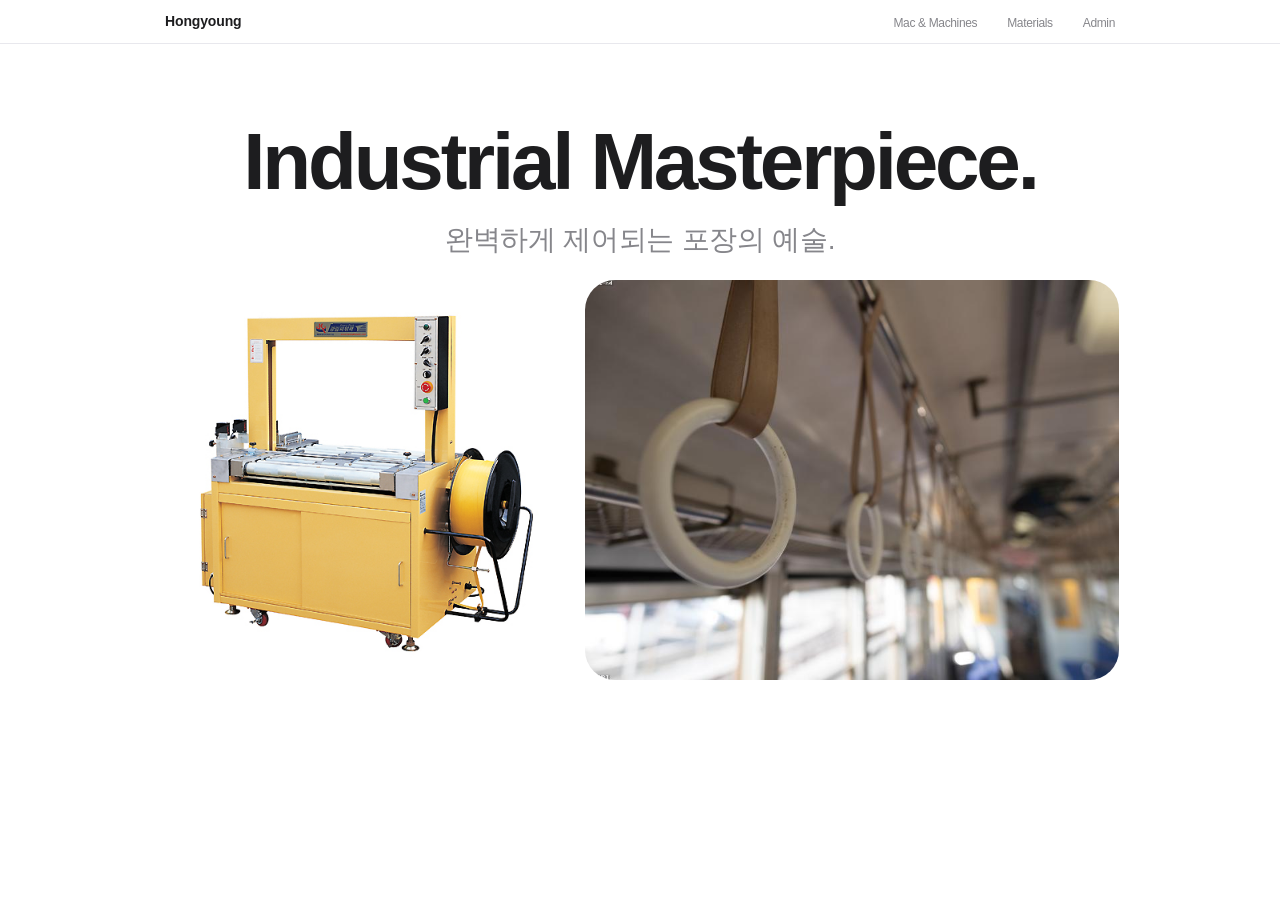
==== index.html @ 7fff248e "Initial Vercel deployment structure" ====
<!DOCTYPE html>
<html lang="ko">
<head>
  <meta charset="UTF-8">
  <title>홍영컴퍼니 | 포장의 마스터피스</title>
  <link rel="stylesheet" href="css/styles.css">
</head>
<body>
  
  <nav>
    <div class="nav-container">
      <a href="index.html" class="logo">Hongyoung</a>
      <ul class="nav-links">
        <li><a href="machines.html">Mac & Machines</a></li>
        <li><a href="materials.html">Materials</a></li>
        <li><a href="admin.html">Admin</a></li>
      </ul>
    </div>
  </nav>

  <div class="hero-section" style="margin-bottom:20px;">
    <h1 class="hero-title">Industrial Masterpiece.</h1>
    <h2 class="hero-subtitle">완벽하게 제어되는 포장의 예술.</h2>
  </div>
  <div style="text-align:center; padding-bottom:100px;">
      <a href="machines.html"><img src="assets/real_images/machines/bander_auto.jpg" style="height:400px; border-radius:30px; margin-right:20px;"></a>
      <a href="materials.html"><img src="assets/real_images/ppband.jpg" style="height:400px; border-radius:30px;"></a>
  </div>
</body>
</html>
---- css/styles.css ----
:root {
  --bg: #ffffff;
  --bg-secondary: #f5f5f7;
  --text: #1d1d1f;
  --text-sc: #86868b;
  --nav-bg: rgba(255, 255, 255, 0.8);
  --border: #e8e8ed;
  --apple-blue: #0066cc;
}

@media (prefers-color-scheme: dark) {
  :root {
    --bg: #000000;
    --bg-secondary: #1c1c1e;
    --text: #f5f5f7;
    --text-sc: #86868b;
    --nav-bg: rgba(0, 0, 0, 0.8);
    --border: #333336;
    --apple-blue: #2997ff;
  }
}

* { margin: 0; padding: 0; box-sizing: border-box; }

body {
  font-family: -apple-system, BlinkMacSystemFont, "SF Pro Text", "Helvetica Neue", "Inter", "Noto Sans KR", sans-serif;
  background-color: var(--bg);
  color: var(--text);
  line-height: 1.47059;
  font-weight: 400;
  letter-spacing: -0.022em;
  -webkit-font-smoothing: antialiased;
}

nav {
  position: fixed; top: 0; width: 100%; height: 44px;
  background: var(--nav-bg); backdrop-filter: saturate(180%) blur(20px);
  -webkit-backdrop-filter: saturate(180%) blur(20px);
  z-index: 9999; display: flex; justify-content: center; align-items: center;
  border-bottom: 1px solid var(--border);
}
.nav-container {
  width: 100%; max-width: 980px; display: flex; justify-content: space-between; align-items: center; padding: 0 15px;
}
.logo { font-size: 14px; font-weight: 600; letter-spacing: -0.01em; color: var(--text); text-decoration: none; }
.nav-links { display: flex; gap: 30px; list-style: none; }
.nav-links a { color: var(--text-sc); font-size: 12px; font-weight: 400; text-decoration: none; transition: color 0.3s; }
.nav-links a:hover { color: var(--text); }

/* Bento Hero */
.hero-section {
  padding-top: 120px;
  text-align: center;
  margin-bottom: 80px;
}
.hero-title {
  font-size: 80px;
  font-weight: 700;
  letter-spacing: -0.04em;
  line-height: 1.05;
  margin-bottom: 15px;
}
.hero-subtitle {
  font-size: 28px;
  font-weight: 400;
  color: var(--text-sc);
  letter-spacing: -0.01em;
}

/* Bento Grid */
.bento-container {
  max-width: 1200px;
  margin: 0 auto;
  padding: 0 20px 100px;
  display: grid;
  grid-template-columns: repeat(12, 1fr);
  gap: 24px;
}

.bento-card {
  background: var(--bg-secondary);
  border-radius: 28px;
  overflow: hidden;
  position: relative;
  transition: transform 0.3s cubic-bezier(0.2, 0.8, 0.2, 1), box-shadow 0.3s ease;
  cursor: pointer;
  display: flex;
  flex-direction: column;
}
.bento-card:hover {
  transform: scale(1.02);
  box-shadow: 0 20px 40px rgba(0,0,0,0.1);
}

.card-half { grid-column: span 6; height: 500px; }
.card-third { grid-column: span 4; height: 460px; }

@media (max-width: 800px) {
  .card-half, .card-third { grid-column: span 12; height: auto; min-height: 400px; }
  .bento-container { grid-template-columns: 1fr; }
  .hero-title { font-size: 50px; }
}

.bento-info {
  padding: 35px 35px 0 35px;
  z-index: 10;
}
.bento-eyebrow {
  font-size: 14px;
  font-weight: 600;
  color: #bf4800;
  margin-bottom: 8px;
  text-transform: uppercase;
  letter-spacing: 0.1em;
}
.bento-title {
  font-size: 28px;
  font-weight: 600;
  letter-spacing: -0.02em;
  margin-bottom: 8px;
  line-height: 1.1;
}
.bento-desc {
  font-size: 17px;
  color: var(--text-sc);
  line-height: 1.4;
  margin-bottom: 12px;
}
.bento-price {
  font-size: 17px;
  font-weight: 600;
  color: var(--text);
}

.bento-img {
  flex-grow: 1;
  background-size: contain;
  background-position: center bottom;
  background-repeat: no-repeat;
  margin-top: 20px;
  background-color: var(--bg-secondary);
}

/* Tabs */
.filter-nav {
  display: flex;
  justify-content: center;
  gap: 15px;
  margin-bottom: 40px;
  flex-wrap: wrap;
}
.filter-btn {
  background: var(--bg-secondary);
  border: none;
  font-size: 15px;
  padding: 8px 24px;
  border-radius: 20px;
  color: var(--text);
  cursor: pointer;
  transition: all 0.2s ease;
  font-weight: 500;
}
.filter-btn:hover { background: #e5e5e5; color: #000; }
.filter-btn.active { background: var(--text); color: var(--bg); }

.btn-primary {
  background: var(--apple-blue);
  color: #fff;
  padding: 10px 20px;
  border-radius: 20px;
  border: none;
  font-size: 14px;
  font-weight: 500;
  cursor: pointer;
}

.container-admin { max-width: 900px; margin: 100px auto; padding: 20px; }
.admin-table { width: 100%; border-collapse: collapse; margin-top: 20px; }
.admin-table th, .admin-table td { padding: 15px; border-bottom: 1px solid var(--border); text-align: left; }
.admin-input { padding: 8px 12px; border-radius: 8px; border: 1px solid var(--border); font-size: 14px; width: 150px; background: var(--bg); color: var(--text); }
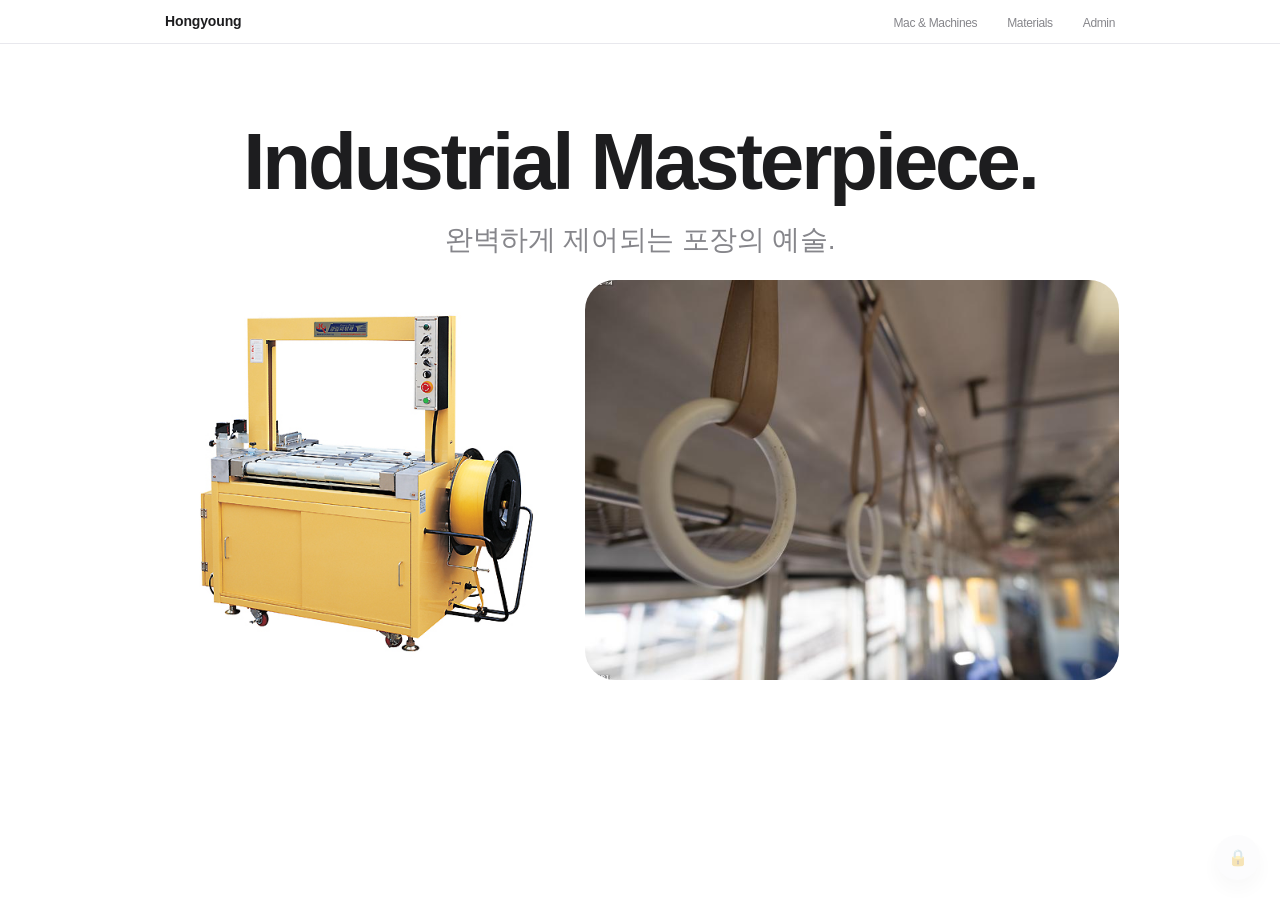
==== commit 213f2c0a: "Phase 8: Added Admin login, Excel upload system, and Local Server bridge UI" ====
--- a/index.html
+++ b/index.html
@@ -26,5 +26,40 @@
       <a href="machines.html"><img src="assets/real_images/machines/bander_auto.jpg" style="height:400px; border-radius:30px; margin-right:20px;"></a>
       <a href="materials.html"><img src="assets/real_images/ppband.jpg" style="height:400px; border-radius:30px;"></a>
   </div>
+
+  <!-- Secret Admin Lock -->
+  <div id="admin-lock" style="position:fixed; bottom:20px; right:20px; width:45px; height:45px; background:var(--bg-secondary); border-radius:50%; display:flex; justify-content:center; align-items:center; cursor:pointer; box-shadow:0 10px 20px rgba(0,0,0,0.1); opacity:0.3; transition:opacity 0.3s; z-index:9999;" onclick="promptAdminLogin()">
+    🔒
+  </div>
+  <script>
+    async function promptAdminLogin() {
+        if(localStorage.getItem("hy_token")) {
+            window.location.href = "admin.html";
+            return;
+        }
+        const pw = prompt("관리자 비밀번호를 입력하세요:");
+        if(pw === "ghddud1") {
+            try {
+                const res = await fetch("http://localhost:3000/api/login", {
+                    method: "POST", headers:{"Content-Type":"application/json"},
+                    body: JSON.stringify({id:"hycatch", pw:"ghddud1"})
+                });
+                const data = await res.json();
+                if(data.success) {
+                    localStorage.setItem("hy_token", data.token);
+                    alert("로컬 파이썬 서버 연결 확인됨! 어드민 패널로 이동합니다.");
+                    window.location.href = "admin.html";
+                }
+            } catch(err) {
+                localStorage.setItem("hy_token", "static-auth");
+                alert("인증 완료 (현재 로컬 파이썬 서버가 꺼져 있어 엑셀/저장 버튼은 비활성화됩니다).");
+                window.location.href = "admin.html";
+            }
+        } else if(pw) {
+            alert("비밀번호가 틀렸습니다.");
+        }
+    }
+  </script>
+
 </body>
 </html>
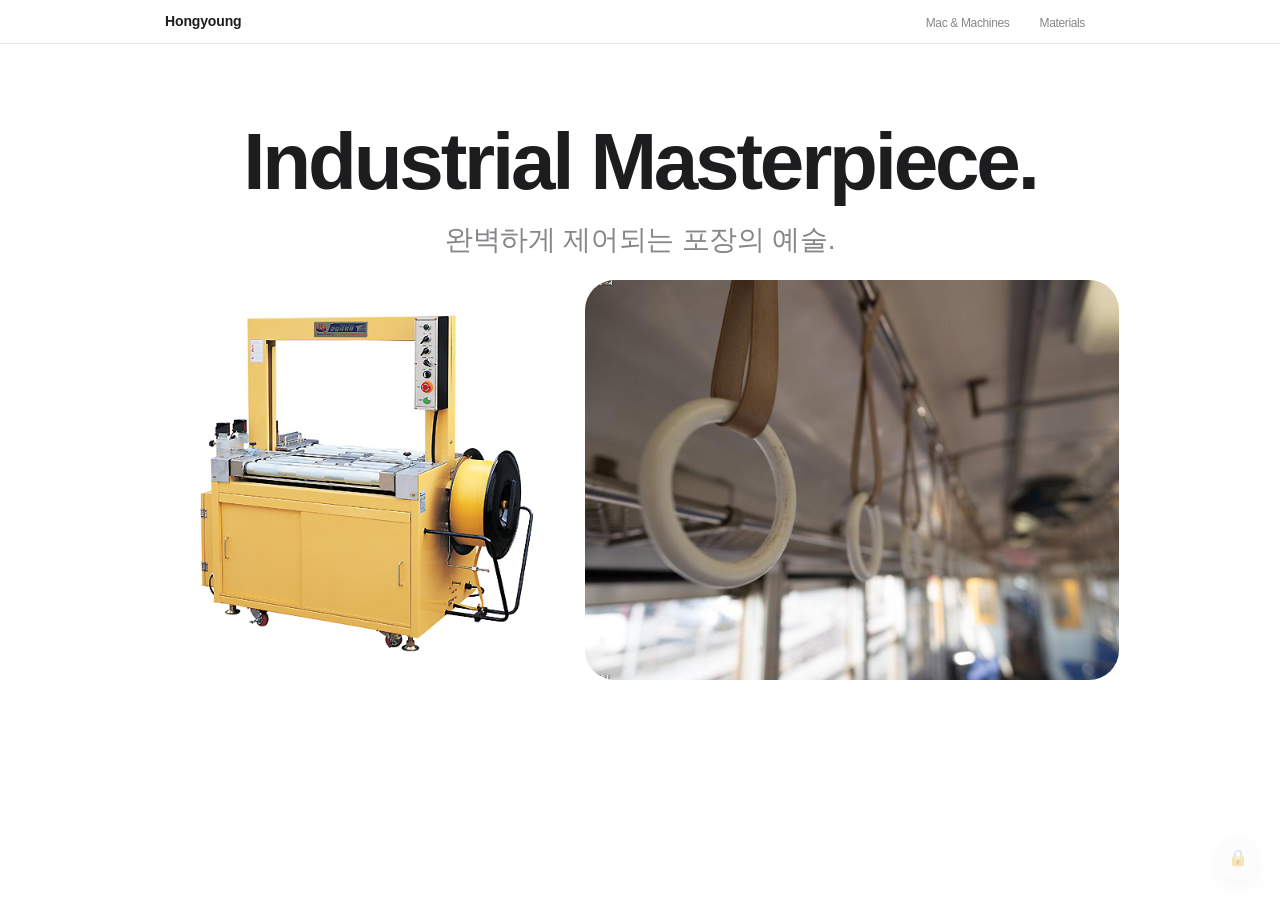
==== commit c90a2b46: "Phase 9: Added Stealth UI, Interactive Dashboard and Detailed Product Editor" ====
--- a/index.html
+++ b/index.html
@@ -13,7 +13,7 @@
       <ul class="nav-links">
         <li><a href="machines.html">Mac & Machines</a></li>
         <li><a href="materials.html">Materials</a></li>
-        <li><a href="admin.html">Admin</a></li>
+        <li></li>
       </ul>
     </div>
   </nav>
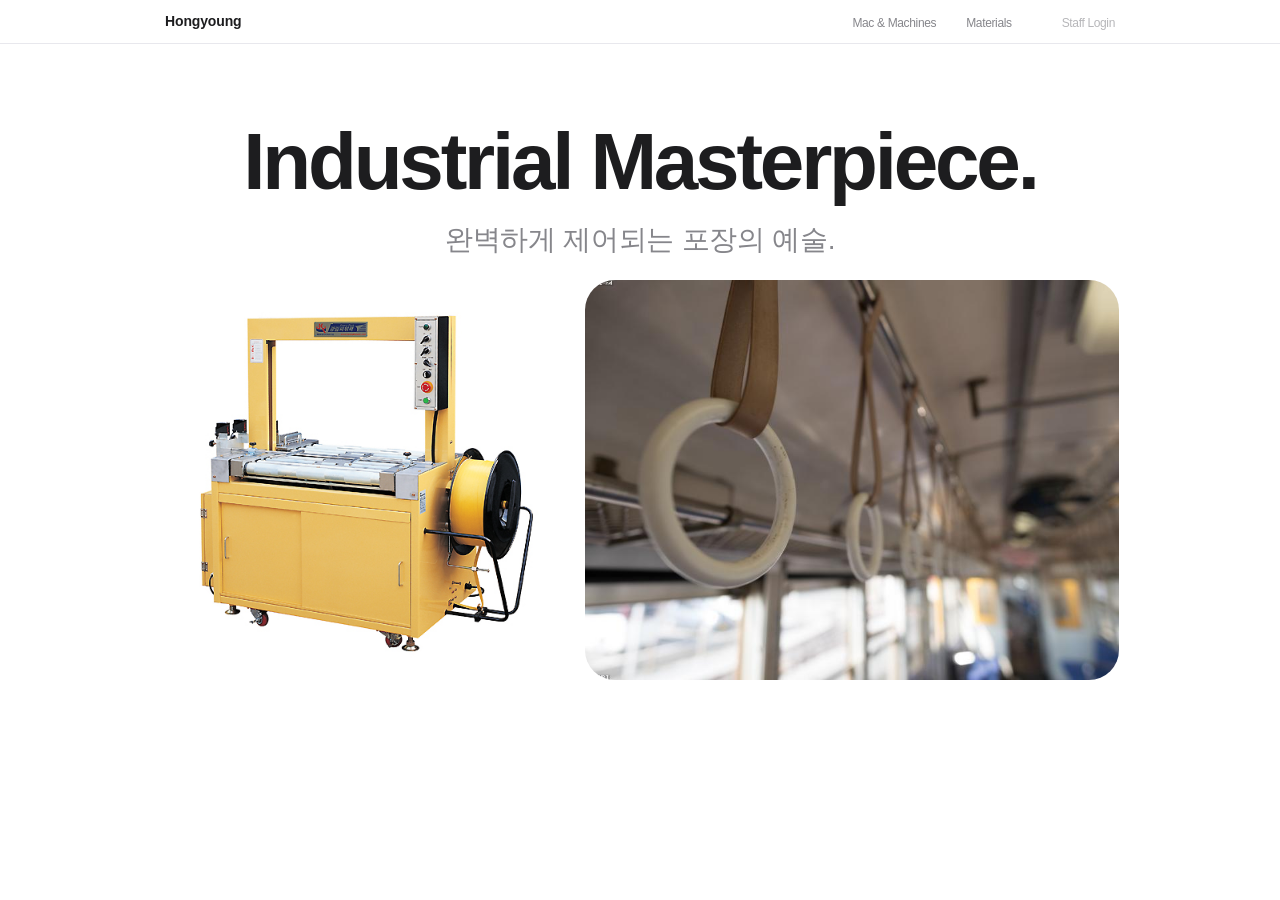
==== commit 1c438294: "Replace lock with Staff Login nav link" ====
--- a/index.html
+++ b/index.html
@@ -13,7 +13,7 @@
       <ul class="nav-links">
         <li><a href="machines.html">Mac & Machines</a></li>
         <li><a href="materials.html">Materials</a></li>
-        <li></li>
+        <li style="margin-left: 20px;"><a href="#" onclick="promptAdminLogin()" style="font-size:12px; color:var(--text-sc); opacity:0.6;">Staff Login</a></li>
       </ul>
     </div>
   </nav>
@@ -27,10 +27,7 @@
       <a href="materials.html"><img src="assets/real_images/ppband.jpg" style="height:400px; border-radius:30px;"></a>
   </div>
 
-  <!-- Secret Admin Lock -->
-  <div id="admin-lock" style="position:fixed; bottom:20px; right:20px; width:45px; height:45px; background:var(--bg-secondary); border-radius:50%; display:flex; justify-content:center; align-items:center; cursor:pointer; box-shadow:0 10px 20px rgba(0,0,0,0.1); opacity:0.3; transition:opacity 0.3s; z-index:9999;" onclick="promptAdminLogin()">
-    🔒
-  </div>
+  
   <script>
     async function promptAdminLogin() {
         if(localStorage.getItem("hy_token")) {
